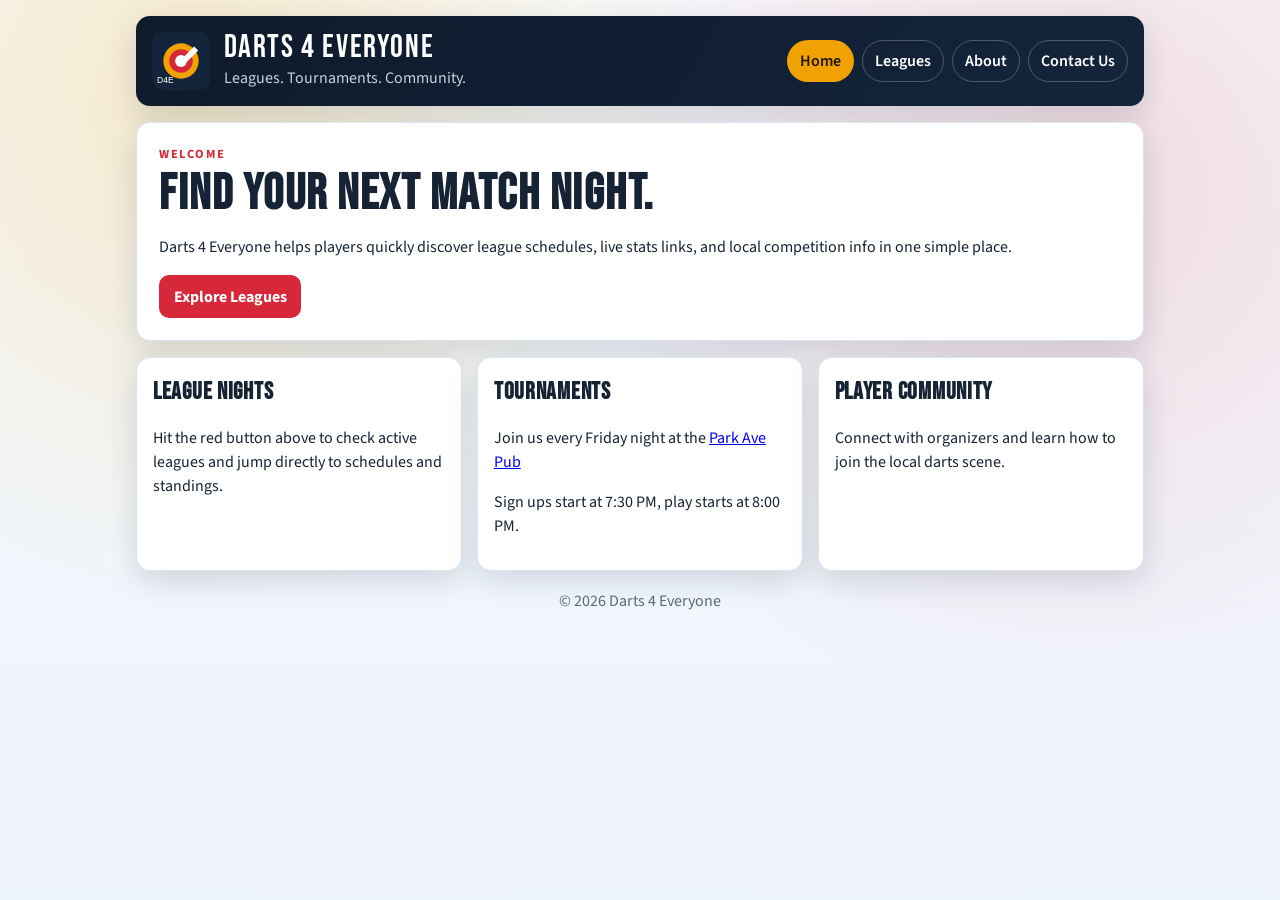
==== index.html @ b68ca059 "initial commit" ====
<!doctype html>
<html lang="en">
<head>
  <meta charset="UTF-8">
  <meta name="viewport" content="width=device-width, initial-scale=1.0">
  <title>Darts 4 Everyone | Home</title>
  <link rel="preconnect" href="https://fonts.googleapis.com">
  <link rel="preconnect" href="https://fonts.gstatic.com" crossorigin>
  <link href="https://fonts.googleapis.com/css2?family=Bebas+Neue&family=Source+Sans+3:wght@400;600;700&display=swap" rel="stylesheet">
  <link rel="stylesheet" href="assets/css/styles.css">
  <script src="assets/js/main.js" defer></script>
</head>
<body>
  <div class="page-shell">
    <header class="site-header" role="banner">
      <div class="brand-block" aria-label="Site branding">
        <img src="assets/img/logo-placeholder.svg" alt="Darts 4 Everyone logo" class="brand-logo" onerror="this.style.display='none'; this.nextElementSibling.style.display='inline-block';">
        <span class="brand-fallback" aria-hidden="true">D4E</span>
        <div>
          <p class="brand-title">Darts 4 Everyone</p>
          <p class="brand-subtitle">Leagues. Tournaments. Community.</p>
        </div>
      </div>
      <button id="menu-toggle" class="menu-toggle" aria-expanded="false" aria-controls="site-nav">Menu</button>
      <nav id="site-nav" class="site-nav" aria-label="Primary">
        <a href="index.html" data-page="home">Home</a>
        <a href="leagues.php" data-page="leagues">Leagues</a>
        <a href="about.html" data-page="about">About</a>
        <a href="contact.html" data-page="contact">Contact Us</a>
      </nav>
    </header>

    <main id="main-content" tabindex="-1">
      <section class="hero">
        <p class="eyebrow">Welcome</p>
        <h1>Find your next match night.</h1>
        <p>
          Darts 4 Everyone helps players quickly discover league schedules,
          live stats links, and local competition info in one simple place.
        </p>
        <a class="cta" href="leagues.html">Explore Leagues</a>
      </section>

      <section class="content-grid" aria-label="Highlights">
        <article class="card">
          <h2>League Nights</h2>
          <p>Hit the red button above to check active leagues and jump directly to schedules and standings.</p>
        </article>
        <article class="card">
          <h2>Tournaments</h2>
          <p>Join us every Friday night at the <a href="http://www.parkpubdsm.com" target="_blank" rel="noopener noreferrer">Park Ave Pub</a></p>
          <p>Sign ups start at 7:30 PM, play starts at 8:00 PM.</p>
        </article>
        <article class="card">
          <h2>Player Community</h2>
          <p>Connect with organizers and learn how to join the local darts scene.</p>
        </article>
      </section>
    </main>

    <footer class="site-footer">
      <p>&copy; 2026 Darts 4 Everyone</p>
    </footer>
  </div>
</body>
</html>
---- assets/css/styles.css ----
:root {
  --bg-ink: #0f1a2b;
  --bg-deep: #13243b;
  --bg-surface: #f5f8fc;
  --text-main: #152334;
  --text-muted: #5a6a7f;
  --accent-amber: #f0a202;
  --accent-red: #d62839;
  --line-soft: #dbe4ef;
  --focus-ring: #0e8ac7;
  --radius: 14px;
  --shadow: 0 10px 30px rgba(16, 34, 57, 0.15);
  --maxw: 1040px;
}

* {
  box-sizing: border-box;
}

html,
body {
  margin: 0;
  padding: 0;
  min-height: 100%;
}

body {
  font-family: "Source Sans 3", "Segoe UI", sans-serif;
  color: var(--text-main);
  background:
    radial-gradient(circle at 15% 10%, rgba(240, 162, 2, 0.2), transparent 38%),
    radial-gradient(circle at 85% 20%, rgba(214, 40, 57, 0.14), transparent 42%),
    linear-gradient(180deg, #f7fbff 0%, #eef4fb 100%);
  line-height: 1.5;
}

.page-shell {
  width: min(100%, var(--maxw));
  margin: 0 auto;
  padding: 0 1rem 2rem;
}

.site-header {
  margin-top: 1rem;
  background: linear-gradient(120deg, var(--bg-ink), var(--bg-deep));
  color: #fff;
  border-radius: var(--radius);
  padding: 1rem;
  display: grid;
  grid-template-columns: 1fr auto;
  gap: 1rem;
  align-items: center;
  box-shadow: var(--shadow);
}

.brand-block {
  display: flex;
  gap: 0.85rem;
  align-items: center;
}

.brand-logo {
  width: 58px;
  height: 58px;
  border-radius: 10px;
  flex-shrink: 0;
}

.brand-fallback {
  display: none;
  width: 58px;
  height: 58px;
  border-radius: 10px;
  background: var(--accent-amber);
  color: #221604;
  font-family: "Bebas Neue", Impact, sans-serif;
  font-size: 2rem;
  text-align: center;
  line-height: 58px;
}

.brand-title {
  margin: 0;
  font-family: "Bebas Neue", Impact, sans-serif;
  letter-spacing: 0.05em;
  font-size: 2rem;
  line-height: 1;
}

.brand-subtitle {
  margin: 0.1rem 0 0;
  color: #c7d2e4;
}

.site-nav {
  display: flex;
  flex-wrap: wrap;
  gap: 0.5rem;
  justify-self: end;
}

.site-nav a {
  color: #fff;
  text-decoration: none;
  padding: 0.5rem 0.75rem;
  border-radius: 999px;
  border: 1px solid rgba(255, 255, 255, 0.25);
  font-weight: 600;
}

.site-nav a[aria-current="page"] {
  background: var(--accent-amber);
  color: #221604;
  border-color: transparent;
}

.menu-toggle {
  display: none;
  justify-self: end;
  border: 1px solid rgba(255, 255, 255, 0.6);
  background: transparent;
  color: #fff;
  border-radius: 10px;
  padding: 0.4rem 0.7rem;
  font-weight: 700;
}

main {
  margin-top: 1rem;
}

.hero {
  background: #fff;
  border: 1px solid var(--line-soft);
  border-radius: var(--radius);
  padding: 1.4rem;
  box-shadow: var(--shadow);
}

.eyebrow {
  margin: 0;
  text-transform: uppercase;
  letter-spacing: 0.12em;
  font-size: 0.78rem;
  color: var(--accent-red);
  font-weight: 700;
}

h1,
h2 {
  font-family: "Bebas Neue", Impact, sans-serif;
  letter-spacing: 0.03em;
}

h1 {
  margin: 0.35rem 0 0.5rem;
  font-size: clamp(2rem, 4.6vw, 3.1rem);
  line-height: 1;
}

.section-header {
  background: #fff;
  border: 1px solid var(--line-soft);
  border-radius: var(--radius);
  padding: 1.2rem 1.4rem;
  box-shadow: var(--shadow);
}

.content-grid,
.contact-grid {
  margin-top: 1rem;
  display: grid;
  grid-template-columns: repeat(auto-fit, minmax(220px, 1fr));
  gap: 0.9rem;
}

.card {
  background: #fff;
  border: 1px solid var(--line-soft);
  border-radius: var(--radius);
  padding: 1rem;
  box-shadow: var(--shadow);
}

.card h2 {
  margin: 0 0 0.35rem;
  font-size: 1.5rem;
}

.cta {
  display: inline-block;
  background: var(--accent-red);
  color: #fff;
  text-decoration: none;
  padding: 0.58rem 0.9rem;
  border-radius: 10px;
  font-weight: 700;
}

.league-list {
  margin-top: 1rem;
  display: grid;
  gap: 0.85rem;
}

.league-card {
  background: #fff;
  border: 1px solid var(--line-soft);
  border-radius: var(--radius);
  box-shadow: var(--shadow);
  padding: 1rem;
}

.league-meta {
  margin: 0.25rem 0 0.75rem;
  color: var(--text-muted);
}

.link-row {
  display: flex;
  flex-wrap: wrap;
  gap: 0.65rem;
}

.link-row a,
.badge-muted {
  padding: 0.4rem 0.65rem;
  border-radius: 8px;
  font-weight: 700;
  font-size: 0.95rem;
}

.link-row a {
  background: #e5f2ff;
  color: #054d86;
  text-decoration: none;
}

.badge-muted {
  background: #f0f2f5;
  color: #5d6675;
}

.stacked-copy {
  margin-top: 1rem;
  background: #fff;
  border: 1px solid var(--line-soft);
  border-radius: var(--radius);
  padding: 1.2rem 1.3rem;
  box-shadow: var(--shadow);
}

.status-message {
  background: #fff;
  border: 1px dashed #b4c1d2;
  border-radius: 10px;
  padding: 0.75rem;
  color: var(--text-muted);
}

.site-footer {
  margin-top: 1.1rem;
  color: var(--text-muted);
  text-align: center;
}

a:focus-visible,
button:focus-visible {
  outline: 3px solid var(--focus-ring);
  outline-offset: 2px;
}

button {
    margin-top: 20px;
    width: 100%;
    padding: 10px;
    background: #2563eb;
    color: #fff;
    border: none;
    border-radius: 4px;
    font-size: 1.05em;
    cursor: pointer;
}

button:hover {
    background: #1d4ed8;
}

form label {
    display: block;
    margin-top: 14px;
    font-weight: bold;
    color: #33404d;
}

form input,
form select {
    width: 100%;
    padding: 8px;
    margin-top: 4px;
    box-sizing: border-box;
    border: 1px solid #cbd2d9;
    border-radius: 4px;
    font-size: 1em;
}

fieldset {
    margin-top: 18px;
    border: 1px solid #e0e4e8;
    border-radius: 4px;
}

@media (max-width: 760px) {
  .site-header {
    grid-template-columns: 1fr;
  }

  .menu-toggle {
    display: inline-block;
  }

  .site-nav {
    width: 100%;
    justify-self: start;
    display: none;
  }

  .site-nav.nav-open {
    display: flex;
    flex-direction: column;
  }

  .site-nav a {
    width: fit-content;
  }
}
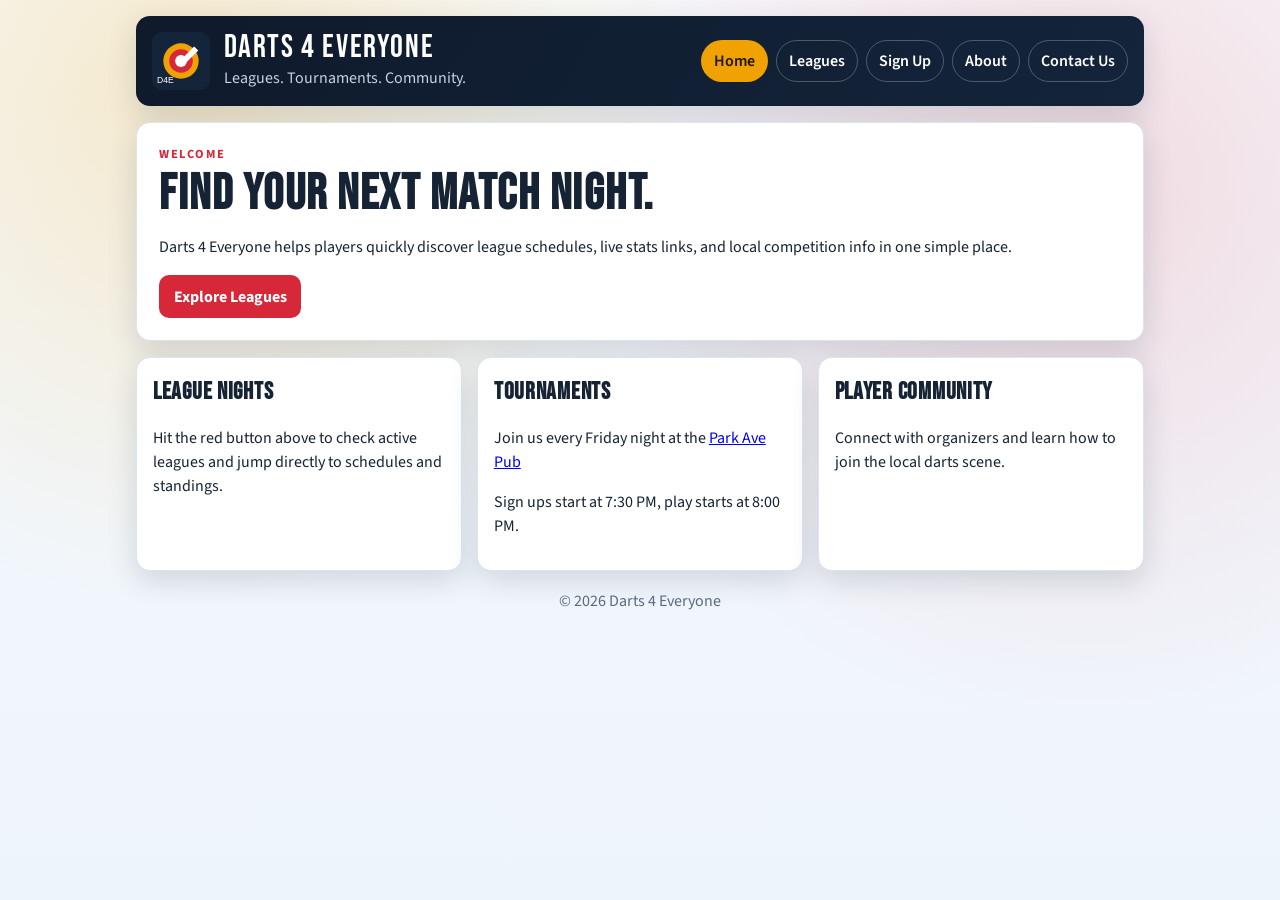
==== commit 701032af: "adding signup page and league sign ups" ====
--- a/index.html
+++ b/index.html
@@ -25,6 +25,7 @@
       <nav id="site-nav" class="site-nav" aria-label="Primary">
         <a href="index.html" data-page="home">Home</a>
         <a href="leagues.php" data-page="leagues">Leagues</a>
+        <a href="signupform.php" data-page="signupform">Sign Up</a>
         <a href="about.html" data-page="about">About</a>
         <a href="contact.html" data-page="contact">Contact Us</a>
       </nav>
@@ -38,7 +39,7 @@
           Darts 4 Everyone helps players quickly discover league schedules,
           live stats links, and local competition info in one simple place.
         </p>
-        <a class="cta" href="leagues.html">Explore Leagues</a>
+        <a class="cta" href="leagues.php">Explore Leagues</a>
       </section>
 
       <section class="content-grid" aria-label="Highlights">
